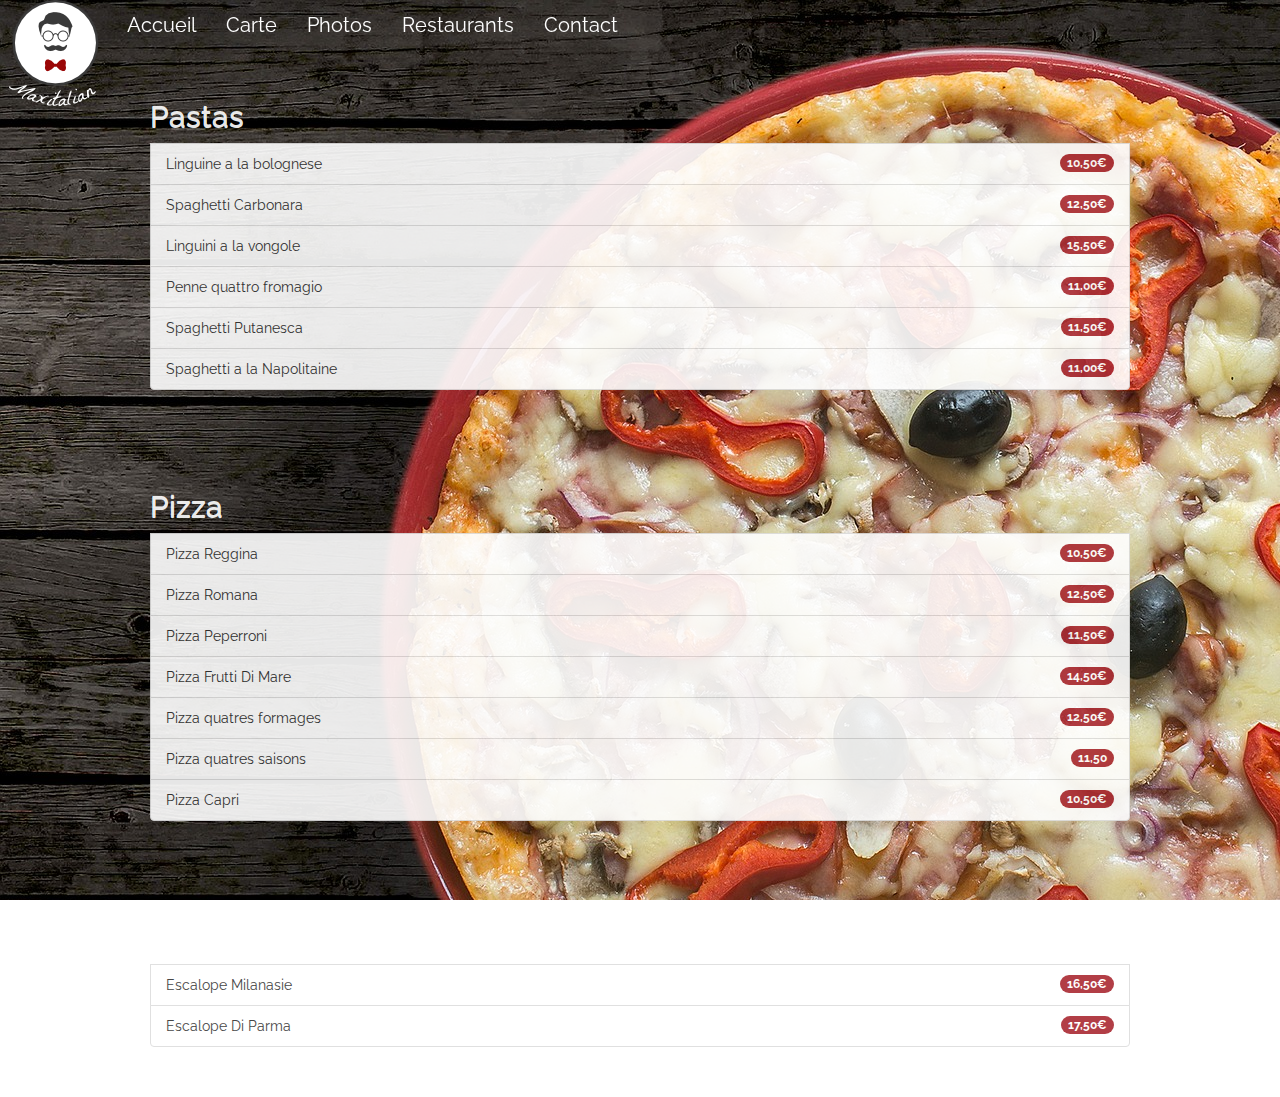
==== carte.html @ 7883d8c6 "carte" ====
<!DOCTYPE html>
<html lang="fr">
<head>
	<meta charset="UTF-8">
	<title>Contact</title>
	<link href="https://fonts.googleapis.com/css?family=Raleway" rel="stylesheet">
	<link rel="stylesheet" href="https://maxcdn.bootstrapcdn.com/bootstrap/3.3.7/css/bootstrap.min.css">
	<link rel="stylesheet" href="assets/css/style.css">
	<link rel="icon" type="image/png" href="assets/images/logo.png" />
</head>
<header>
	<nav class="navbar navbar-default navbar-fixed-top">
		<ul class="nav navbar-nav">
			<li><img src="assets/images/logo.png" alt="logo entreprise"></li>
			<li><a href="index.html">Accueil</a></li>
			<li><a href="carte.html">Carte</a></li>
			<li><a href="photos1.html">Photos</a></li>
			<li><a href="resto.html">Restaurants</a></li>
			<li><a href="contact.html">Contact</a></li>
		</ul>
	</nav>
</header>
<body>
	<ul class="list-group">
		<h2>Pastas</h2>
  		<li class="list-group-item"><span class="badge">10,50€</span>Linguine a la bolognese </li>
 		<li class="list-group-item"><span class="badge">12,50€</span>Spaghetti Carbonara</li>
  		<li class="list-group-item"><span class="badge">15,50€</span>Linguini a la vongole </li>
  		<li class="list-group-item"><span class="badge">11,00€</span>Penne quattro fromagio </li>
  		<li class="list-group-item"><span class="badge">11,50€</span>Spaghetti Putanesca </li>
  		<li class="list-group-item"><span class="badge">11,00€</span>Spaghetti a la Napolitaine </li>
  	</ul>
  	<ul class="list-group">
  	<h2>Pizza</h2>	
  		<li class="list-group-item"><span class="badge">10,50€</span>Pizza Reggina </li>
  		<li class="list-group-item"><span class="badge">12,50€</span>Pizza Romana </li>
  		<li class="list-group-item"><span class="badge">11,50€</span>Pizza Peperroni </li>
  		<li class="list-group-item"><span class="badge">14,50€</span>Pizza Frutti Di Mare </li>
  		<li class="list-group-item"><span class="badge">12,50€</span>Pizza quatres formages </li>
  		<li class="list-group-item"><span class="badge">11,50</span>Pizza quatres saisons </li>
  		<li class="list-group-item"><span class="badge">10,50€</span>Pizza Capri </li>
  	</ul>
  	<ul class="list-group">
  		<h2>Les viandes</h2>
  		<li class="list-group-item"><span class="badge">16,50€</span>Escalope Milanasie </li>
  		<li class="list-group-item"><span class="badge">17,50€</span>Escalope Di Parma </li>
</ul>
</body>
</html>
---- assets/css/style.css ----
*{
	font-family: 'Raleway', sans-serif;
}
body{
	background: url(../images/pizza.jpg) ;
	background-attachment: fixed;
}
nav.navbar-default.navbar-fixed-top {
	background: none;
	border: none;
}

.navbar-default .navbar-nav>li>a{
	color: white;
	font-size: 20px;
	text-shadow: 2px #777;
}
navbar-default .navbar-nav>li>a:focus, .navbar-default .navbar-nav>li>a:hover {
    color: white;
    border-bottom: 2px solid white;
}
h2{
	color: white;
	text-shadow: 0px 1px white;
}

#myform{
	align-items: center;
}
label{
	color: white;
}
.panel-default{
	opacity: .8;
	align-items: center;
}
.infos{
	margin-top: 340px;
}
.panel{
	border: none;
}
.panel-body{
	background-color: #191613;
	color: white;
}

.resto1{
	margin: 150px;
	padding-bottom: 50px;
	background-color: #191613;
	color: white;
	height: 450px;
	opacity: .9;
	border-radius: 5px;
}

.restoB img {
width: 100%;
}

.carteB{
	height: 100%;
}
.carteB iframe{
	height: 80%;
}

.restoW{
	margin-bottom: 50px;
}
.restoW img {
width: 100%;
}

.carteW{
	height: 100%;
}
.carteW iframe{
	height: 75%;
}
.contact{
	margin: 150px;
	padding-bottom: 50px;
	background-color: #191613;
	color: white;
	height: 300px;
	opacity: .9;
	border-radius: 5px;
}
textarea{
	width: 250px;
	height: 200px;
}

.bouton{
	display: block;
	width: 150px;
	background-color: red;
	text-align: center;
	line-height: 30px;
	border-radius: 10px;
	margin-left: 40%;
	margin-top: 20px;
}
.bouton a{
	color: white;
}
form{
	text-align: center;
}
.photo{
	width: 1100px;
	margin-top: 150px;
	margin-left: 100px;
	padding-bottom: 50px;
	background-color: #191613;
	color: white;
	height: 400px;
	opacity: .9;
	border-radius: 5px;
	text-align: center;
}
.photo img{
	width: 300px;
	border: 2px solid white;
	margin-top: 50px;
}
.list-group{
	margin: 100px 150px 50px 150px;
	opacity: .9;
	border-radius: 5px;
}

.badge{
	background-color: #AA2A32;
}

.R1{
	width: 50px;
	margin-left: 500px;
	margin-right: 10px;
}
.R2{
	width: 50px;
}
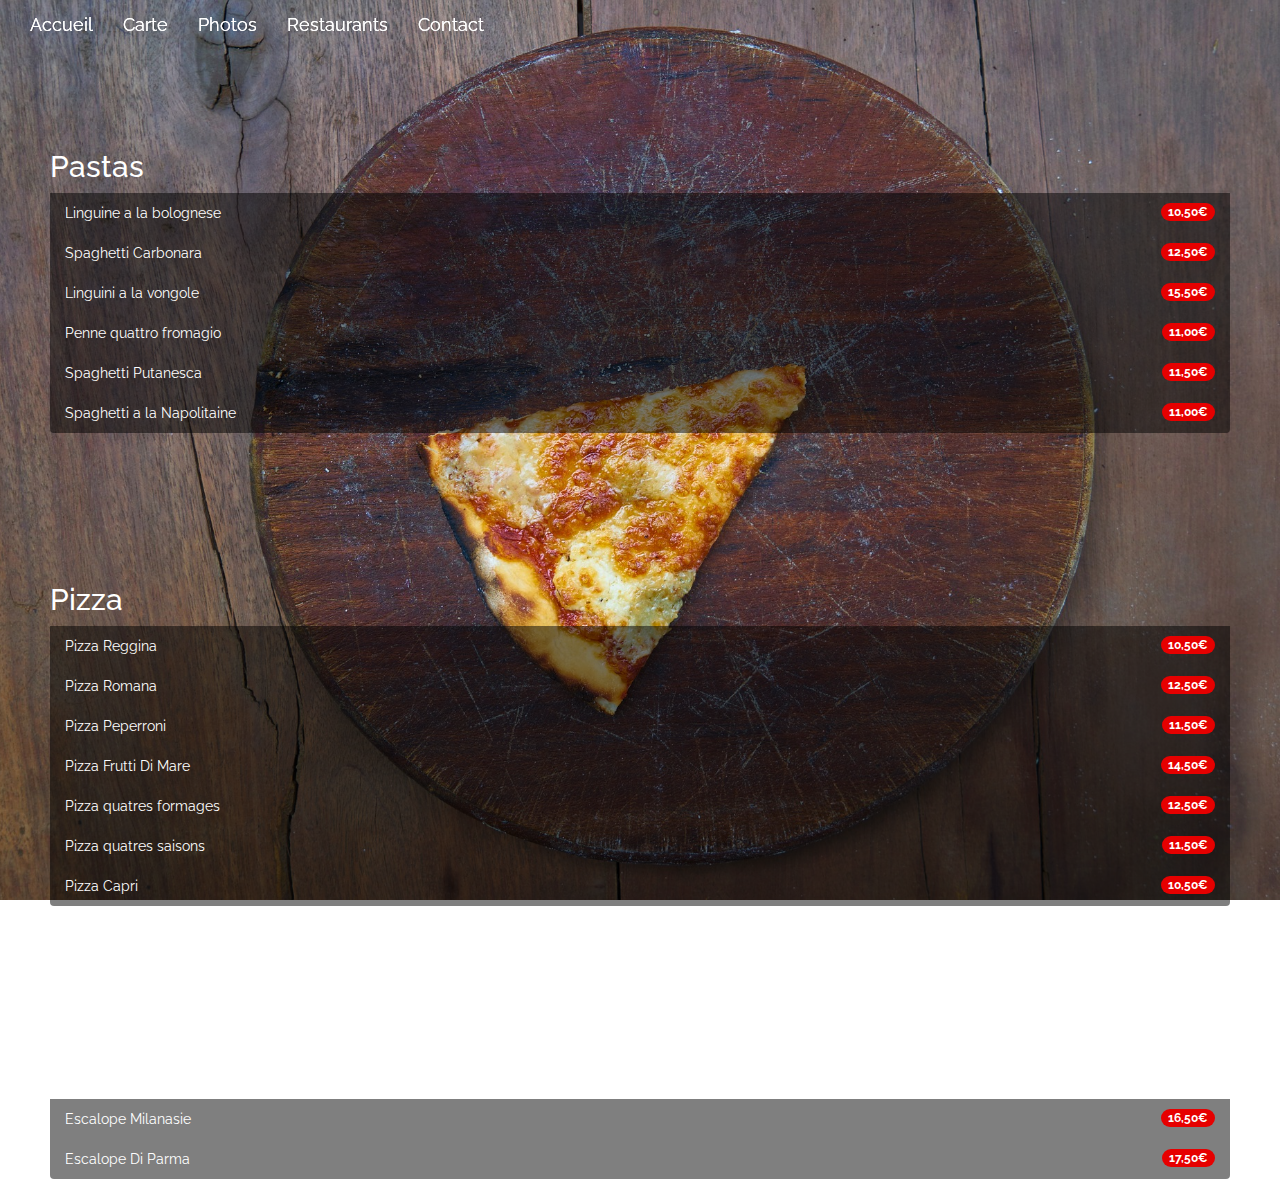
==== commit fbb02213: "finish" ====
--- a/carte.html
+++ b/carte.html
@@ -7,20 +7,32 @@
 	<link rel="stylesheet" href="https://maxcdn.bootstrapcdn.com/bootstrap/3.3.7/css/bootstrap.min.css">
 	<link rel="stylesheet" href="assets/css/style.css">
 	<link rel="icon" type="image/png" href="assets/images/logo.png" />
+	<script src="https://code.jquery.com/jquery-3.2.1.slim.min.js" integrity="sha384-KJ3o2DKtIkvYIK3UENzmM7KCkRr/rE9/Qpg6aAZGJwFDMVNA/GpGFF93hXpG5KkN" crossorigin="anonymous"></script>
+	<script src="https://cdnjs.cloudflare.com/ajax/libs/popper.js/1.12.3/umd/popper.min.js" integrity="sha384-vFJXuSJphROIrBnz7yo7oB41mKfc8JzQZiCq4NCceLEaO4IHwicKwpJf9c9IpFgh" crossorigin="anonymous"></script>
+	<script src="https://maxcdn.bootstrapcdn.com/bootstrap/4.0.0-beta.2/js/bootstrap.min.js" integrity="sha384-alpBpkh1PFOepccYVYDB4do5UnbKysX5WZXm3XxPqe5iKTfUKjNkCk9SaVuEZflJ" crossorigin="anonymous"></script>
 </head>
-<header>
-	<nav class="navbar navbar-default navbar-fixed-top">
-		<ul class="nav navbar-nav">
-			<li><img src="assets/images/logo.png" alt="logo entreprise"></li>
-			<li><a href="index.html">Accueil</a></li>
-			<li><a href="carte.html">Carte</a></li>
-			<li><a href="photos1.html">Photos</a></li>
-			<li><a href="resto.html">Restaurants</a></li>
-			<li><a href="contact.html">Contact</a></li>
-		</ul>
-	</nav>
-</header>
-<body>
+<nav id="navigation" class="navbar navbar-inverse navbar-fixed-top"> 
+	<div class="container">
+		<div class="navbar-header">
+			<button type="button" class="navbar-toggle collapsed" data-toggle="collapse" data-target="#navbar" aria-expanded="false" aria-controls="navbar">
+				<span class="sr-only">Toggle navigation</span>
+				<span class="icon-bar"></span>
+				<span class="icon-bar"></span>
+				<span class="icon-bar"></span>
+			</button>
+		</div>
+		<div id="navbar" class="navbar-collapse collapse">
+			<ul class="nav navbar-nav navbar-left">
+				<li><a href="index.html">Accueil</a></li>
+				<li><a href="carte.html">Carte</a></li>
+				<li><a href="photos1.html">Photos</a></li>
+				<li><a href="resto.html">Restaurants</a></li>
+				<li><a href="contact.html">Contact</a></li>
+			</ul>
+		</div>
+	</div>
+</nav>
+<body class="test">
 	<ul class="list-group">
 		<h2>Pastas</h2>
   		<li class="list-group-item"><span class="badge">10,50€</span>Linguine a la bolognese </li>
@@ -37,7 +49,7 @@
   		<li class="list-group-item"><span class="badge">11,50€</span>Pizza Peperroni </li>
   		<li class="list-group-item"><span class="badge">14,50€</span>Pizza Frutti Di Mare </li>
   		<li class="list-group-item"><span class="badge">12,50€</span>Pizza quatres formages </li>
-  		<li class="list-group-item"><span class="badge">11,50</span>Pizza quatres saisons </li>
+  		<li class="list-group-item"><span class="badge">11,50€</span>Pizza quatres saisons </li>
   		<li class="list-group-item"><span class="badge">10,50€</span>Pizza Capri </li>
   	</ul>
   	<ul class="list-group">
--- a/assets/css/style.css
+++ b/assets/css/style.css
@@ -2,43 +2,44 @@
 	font-family: 'Raleway', sans-serif;
 }
 body{
-	background: url(../images/pizza.jpg) ;
+	background: url(../images/pizza1.jpg) ;
 	background-attachment: fixed;
-}
-nav.navbar-default.navbar-fixed-top {
-	background: none;
-	border: none;
-}
-
-.navbar-default .navbar-nav>li>a{
-	color: white;
-	font-size: 20px;
-	text-shadow: 2px #777;
-}
-navbar-default .navbar-nav>li>a:focus, .navbar-default .navbar-nav>li>a:hover {
-    color: white;
-    border-bottom: 2px solid white;
+	background-position: 10% 50%;
+	background-size: cover;
 }
 h2{
 	color: white;
-	text-shadow: 0px 1px white;
+}
+.container{
+	margin-left: 0px;
 }
 
-#myform{
-	align-items: center;
-}
-label{
+#navigation{
+	background: none;
+	border: none;
+	font-size: 18px;
 	color: white;
 }
+#navigation a:hover{
+	border-bottom: 1px solid white;
+}
+
+#navigation a{
+	color: white;
+	background: none;
+	text-shadow: 0px 0px white;
+}
+
 .panel-default{
 	opacity: .8;
 	align-items: center;
 }
 .infos{
-	margin-top: 340px;
+	margin: 250px 50px 0px 50px;
 }
 .panel{
 	border: none;
+
 }
 .panel-body{
 	background-color: #191613;
@@ -46,13 +47,14 @@
 }
 
 .resto1{
-	margin: 150px;
+	margin: 150px 50px 0px 50px;
 	padding-bottom: 50px;
-	background-color: #191613;
+	background-color: #2E2B2A;
 	color: white;
-	height: 450px;
+	min-height: 450px;
 	opacity: .9;
 	border-radius: 5px;
+	min-height: 400px;
 }
 
 .restoB img {
@@ -63,7 +65,7 @@
 	height: 100%;
 }
 .carteB iframe{
-	height: 80%;
+	height: 400px;
 }
 
 .restoW{
@@ -110,37 +112,40 @@
 	text-align: center;
 }
 .photo{
-	width: 1100px;
 	margin-top: 150px;
-	margin-left: 100px;
 	padding-bottom: 50px;
-	background-color: #191613;
 	color: white;
-	height: 400px;
-	opacity: .9;
-	border-radius: 5px;
 	text-align: center;
 }
 .photo img{
 	width: 300px;
 	border: 2px solid white;
 	margin-top: 50px;
+	-webkit-transform: scale(1);
+	transform: scale(1);
+	-webkit-transition: .3s ease-in-out;
+	transition: .3s ease-in-out;
 }
 .list-group{
-	margin: 100px 150px 50px 150px;
-	opacity: .9;
-	border-radius: 5px;
+	margin: 150px 50px 0px 50px;
+	min-width: 200px;
+}
+.list-group-item{
+	border: none;
+	background-color: rgba(0,0,0,.5);
+	color: white;
+	margin-bottom: 0px;
+
+}
+li .list-group-item{
+	margin:none;
 }
 
 .badge{
-	background-color: #AA2A32;
+	background-color: #E60000;
 }
 
-.R1{
-	width: 50px;
-	margin-left: 500px;
-	margin-right: 10px;
+.photo img:hover{
+	-webkit-transform: scale(1.3);
+	transform: scale(1.3);
 }
-.R2{
-	width: 50px;
-}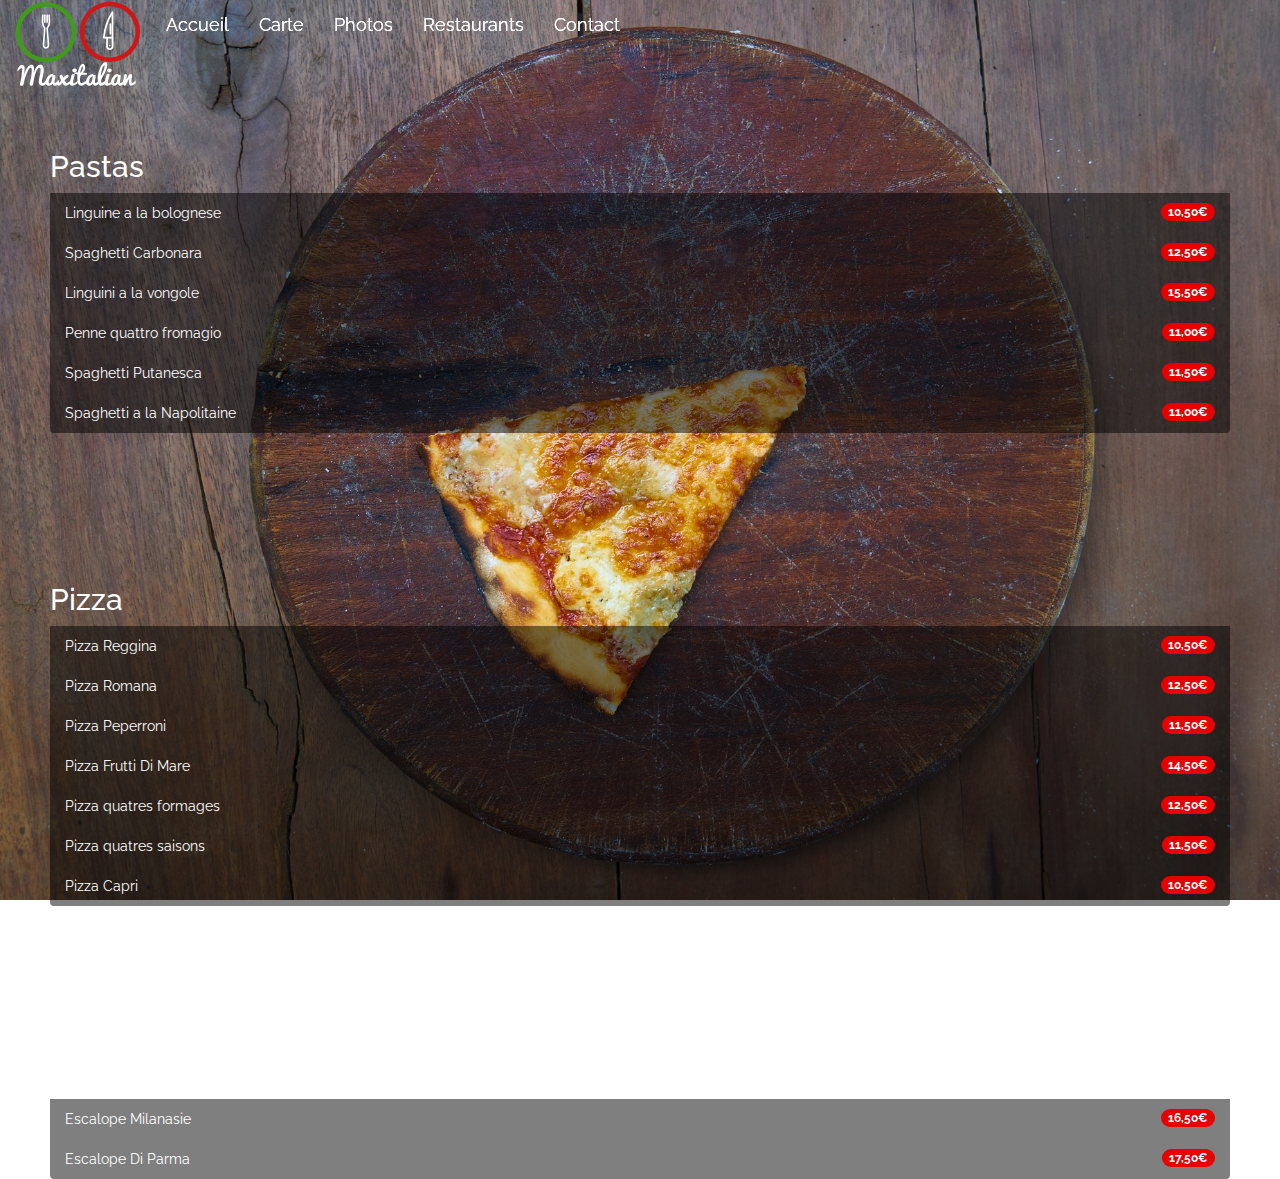
==== commit 37fedfd3: "MAJ" ====
--- a/carte.html
+++ b/carte.html
@@ -2,7 +2,7 @@
 <html lang="fr">
 <head>
 	<meta charset="UTF-8">
-	<title>Contact</title>
+	<title>Carte des restaurants</title>
 	<link href="https://fonts.googleapis.com/css?family=Raleway" rel="stylesheet">
 	<link rel="stylesheet" href="https://maxcdn.bootstrapcdn.com/bootstrap/3.3.7/css/bootstrap.min.css">
 	<link rel="stylesheet" href="assets/css/style.css">
@@ -22,7 +22,8 @@
 			</button>
 		</div>
 		<div id="navbar" class="navbar-collapse collapse">
-			<ul class="nav navbar-nav navbar-left">
+				<ul class="nav navbar-nav navbar-left">
+				<li><img src="assets/images/logo.png" alt="logo de la franchise" class="logo"></li>
 				<li><a href="index.html">Accueil</a></li>
 				<li><a href="carte.html">Carte</a></li>
 				<li><a href="photos1.html">Photos</a></li>
--- a/assets/css/style.css
+++ b/assets/css/style.css
@@ -9,6 +9,7 @@
 }
 h2{
 	color: white;
+
 }
 .container{
 	margin-left: 0px;
@@ -32,13 +33,13 @@
 
 .panel-default{
 	opacity: .8;
-	align-items: center;
 }
 .infos{
-	margin: 250px 50px 0px 50px;
+	margin: 0px 50px 0px 50px;
 }
 .panel{
 	border: none;
+	background-color: transparent;
 
 }
 .panel-body{
@@ -66,6 +67,7 @@
 }
 .carteB iframe{
 	height: 400px;
+	max-width: 100%;
 }
 
 .restoW{
@@ -108,6 +110,8 @@
 .bouton a{
 	color: white;
 }
+
+
 form{
 	text-align: center;
 }
@@ -149,3 +153,17 @@
 	-webkit-transform: scale(1.3);
 	transform: scale(1.3);
 }
+
+.logo{
+	margin-right: 10px;
+}
+h1{
+	text-align: center;
+	margin-top: 150px;
+	color: white;
+	font-family: 'Pacifico', cursive;
+}
+
+.formulaire{
+	margin-left: 40%;
+}